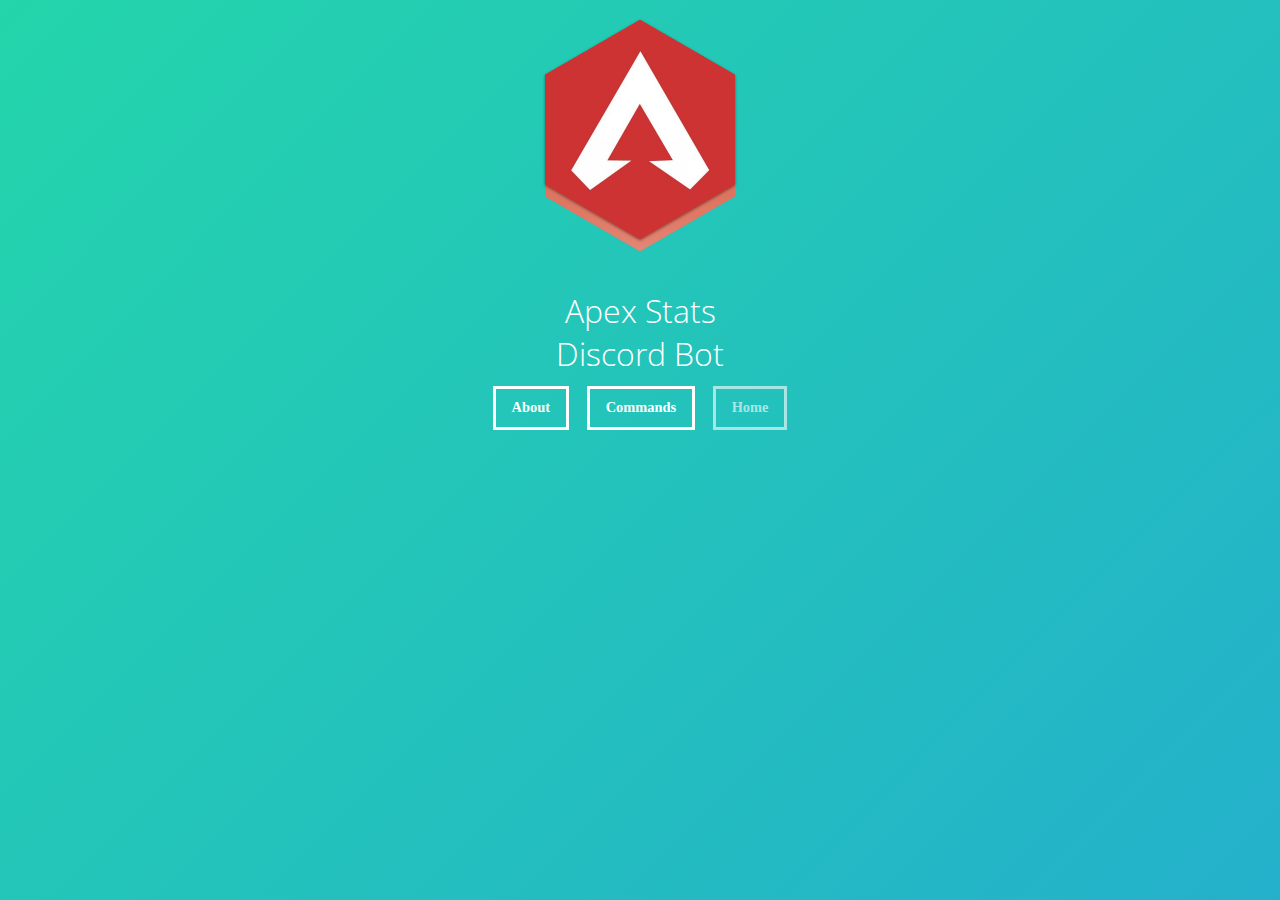
==== index.html @ ba826275 "Removed .html" ====
<!doctype html>
<html lang="en">
<style>
  body {
	width: 100wh;
	height: 90vh;
	color: #fff;
	background: linear-gradient(-45deg, #EE7752, #E73C7E, #23A6D5, #23D5AB);
	background-size: 400% 400%;
	-webkit-animation: Gradient 15s ease infinite;
	-moz-animation: Gradient 15s ease infinite;
	animation: Gradient 15s ease infinite;
}

@-webkit-keyframes Gradient {
	0% {
		background-position: 0% 50%
	}
	50% {
		background-position: 100% 50%
	}
	100% {
		background-position: 0% 50%
	}
}

@-moz-keyframes Gradient {
	0% {
		background-position: 0% 50%
	}
	50% {
		background-position: 100% 50%
	}
	100% {
		background-position: 0% 50%
	}
}

@keyframes Gradient {
	0% {
		background-position: 0% 50%
	}
	50% {
		background-position: 100% 50%
	}
	100% {
		background-position: 0% 50%
	}
}

h1,
h6 {
	font-family: 'Open Sans';
	font-weight: 300;
	position: absolute;
	right: 0;
	left: 0;
}
/* Image DIVS */
.imageContainerY {
  width: 256px;
  height: 100%;
}
.imageContainerX {
  width: 100%;
  height: 256px;
}
/**/
.codrops-top {
	background: #f06060;
	background: rgba(255, 255, 255, 0.1);
	text-transform: uppercase;
	width: 100%;
	font-size: 0.69em;
	line-height: 2.2;
}

.codrops-top a {
	text-decoration: none;
	padding: 0 1em;
	letter-spacing: 0.1em;
	color: #fff;
	display: inline-block;
}

.codrops-top a:hover {
	background: rgba(255,255,255,0.95);
	color: #777;
}

.codrops-top span.right {
	float: right;
}

.codrops-top span.right a {
	float: left;
	display: block;
}

.codrops-icon:before {
	font-family: 'codropsicons';
	margin: 0 4px;
	speak: none;
	font-style: normal;
	font-weight: normal;
	font-variant: normal;
	text-transform: none;
	line-height: 1;
	-webkit-font-smoothing: antialiased;
}

.codrops-icon-drop:before {
	content: "\e001";
}

.codrops-icon-prev:before {
	content: "\e004";
}

/* Demo Buttons Style */
.codrops-demos {
	padding-top: 8em;
	font-size: 0.9em;
}

.codrops-demos a {
	text-decoration: none;
	outline: none;
	display: inline-block;
	margin: 0.5em;
	padding: 0.7em 1.1em;
	border: 3px solid #fff;
	color: #fff;
	font-weight: 700;
}

.codrops-demos a:hover,
.codrops-demos a.current-demo,
.codrops-demos a.current-demo:hover {
	opacity: 0.6;
}

.container > section {
	padding: 2em;
	font-size: 1.4em;
	max-width: 50em;
	margin: 0 auto;
}

.container > section p {
	padding: 0.8em 0;
	text-align: justify;
	opacity: 0.5;
	font-weight: 300;
	line-height: 1.4;
}

@media screen and (max-width: 25em) {

	.codrops-icon span {
		display: none;
	}

}

</style>
<head>
  <link rel="shortcut icon" href="/assets/images/bot_icon.png">
  <meta name="application-name" content="Apex Stats Bot | Official Website">
  <meta name="author" content="RedstonedLife & Takitsu21">
  <meta name="description" content="Apex Stats Bot website.">
  <meta name="google" content="notranslate">
  <meta property="og:url" content="https://apexstats.github.io/">
  <meta property="og:title" content="Apex Stats Bot | Official Website">
  <meta property="og:description" content="Apex Stats Bot website.">
  <meta property="og:image" content="/assets/images/bot_icon.png">
  <link rel="stylesheet" href="https://fonts.googleapis.com/css?family=Open+Sans:300" type="text/css" />
  <title>Apex Stats | Discord Bot</title>
</head>

<body>
  <center><div class="imageContainerY">
    <center><div class="imageContainerX">
      <center><img src="assets/images/bot_icon.png" width="256" height="256" /></center>
      <center><h1> Apex Stats <br> Discord Bot</h1></center>
    </div></center>
  </div></center>
  <nav class="codrops-demos">
					<center><a href="about">About</a>
					<a class="" href="cmds">Commands</a>
					<a class="current-demo">Home</a></center>
				</nav>
</body>

</html>
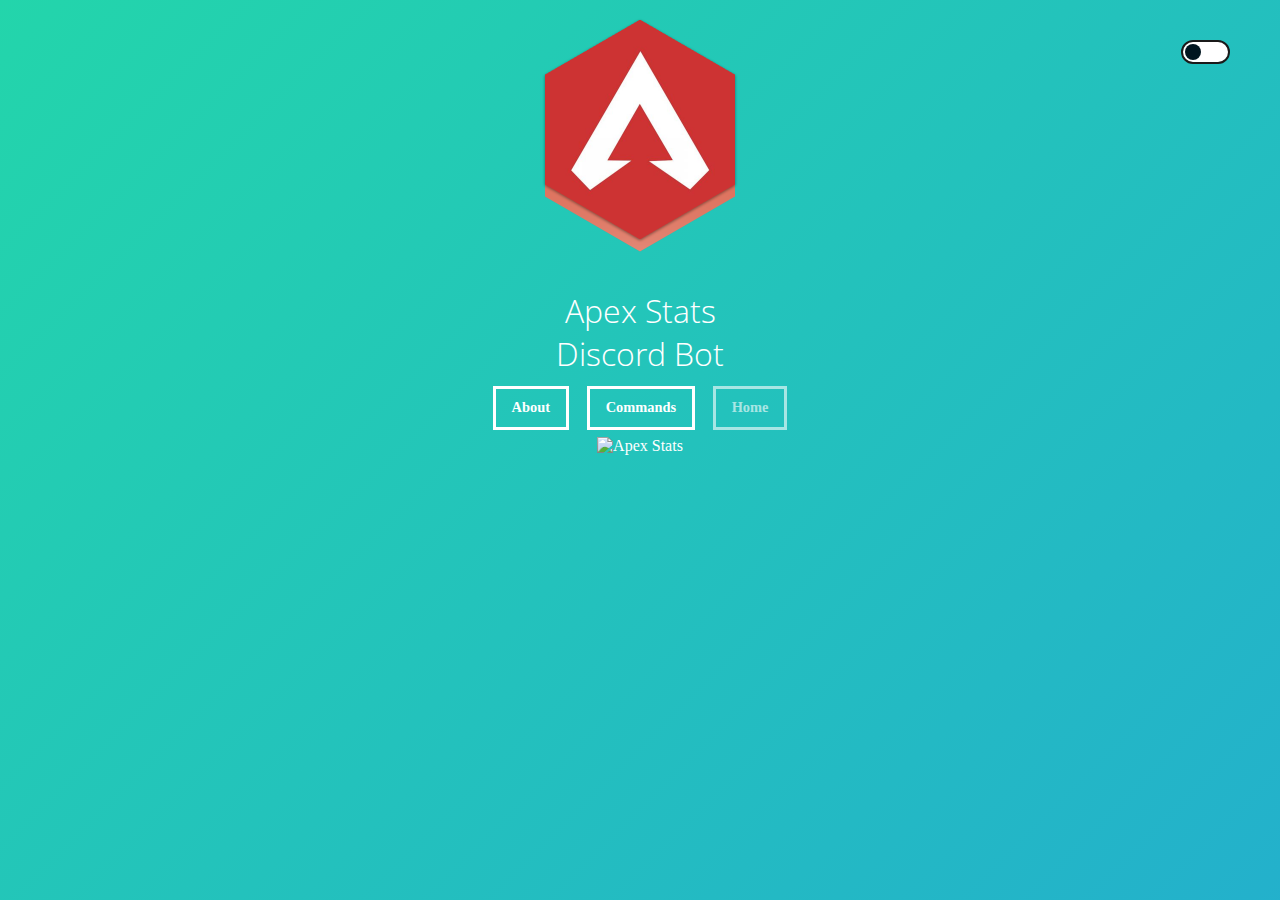
==== commit bc02d44e: "Update index.html" ====
--- a/index.html
+++ b/index.html
@@ -12,6 +12,7 @@
 	animation: Gradient 15s ease infinite;
 }
 
+
 @-webkit-keyframes Gradient {
 	0% {
 		background-position: 0% 50%
@@ -162,23 +163,93 @@
 	}
 
 }
-
+/**/
+.toggle
+{
+    position: absolute;
+    top: 40px;
+    right: 50px;
+    background: #fff;
+    border: 2px solid #1a1a1a;
+    width: 45px;
+    height: 20px;
+    cursor: pointer;
+    border-radius: 20px;
+    transition: 0.5s;
+}
+.toggle.active
+{
+    background: #1a1a1a;
+    border: 2px solid #fff;
+}
+.toggle:before
+{
+    content: '';
+    position: absolute;
+    top: 2px;
+    left: 2px;
+    width: 16px;
+    height: 16px;
+    background: #00151f;
+    border-radius: 50%;
+    transition: 0.5s;
+}
+.toggle.active:before
+{
+    left: 27px;
+    background: #fff;
+}
+/**/
+body.night
+{
+    background: #1a1a1a;
+}
+.svgStats.night {
+  content:url("https://discordbots.org/api/widget/551446491886125059.svg?usernamecolor=FFFFFF&topcolor=1a1a1a");
+}
 </style>
+<script src="https://cdn.jsdelivr.net/npm/js-cookie@2/src/js.cookie.min.js">
+
+function onLoad(){
+  var c = Cookies.get('nightMode');
+  if(c == null) {
+    Cookies.set('nightMode', 'off', { expires: 1825, path: '' });
+  }
+  if(c == "off"){
+    return;
+  }else if(c == "on"){
+    $('.toggle').toggleClass('active')
+    $('body').toggleClass('night')
+    $('.svgStats').toggleClass('night')
+  }
+  
+}
+
+</script>
 <head>
-  <link rel="shortcut icon" href="/assets/images/bot_icon.png">
-  <meta name="application-name" content="Apex Stats Bot | Official Website">
-  <meta name="author" content="RedstonedLife & Takitsu21">
-  <meta name="description" content="Apex Stats Bot website.">
-  <meta name="google" content="notranslate">
-  <meta property="og:url" content="https://apexstats.github.io/">
-  <meta property="og:title" content="Apex Stats Bot | Official Website">
-  <meta property="og:description" content="Apex Stats Bot website.">
-  <meta property="og:image" content="/assets/images/bot_icon.png">
+  <link href="/assets/images/bot_icon.png">
   <link rel="stylesheet" href="https://fonts.googleapis.com/css?family=Open+Sans:300" type="text/css" />
   <title>Apex Stats | Discord Bot</title>
 </head>
 
-<body>
+<body onload="onLoad()">
+  <!-- Js Cookie manager -->
+  
+  
+  <!-- Junk Stuff -->
+  <div class="toggle"></div>
+  <script src="https://code.jquery.com/jquery-3.3.1.js"></script>
+  <script type="text/javascript">
+    $(document).ready(function(){
+        $('.toggle').click(function(){
+              $('.toggle').toggleClass('active')
+              $('body').toggleClass('night')
+              $('.svgStats').toggleClass('night')
+        })
+    })
+</script>
+
+  <!---->
   <center><div class="imageContainerY">
     <center><div class="imageContainerX">
       <center><img src="assets/images/bot_icon.png" width="256" height="256" /></center>
@@ -188,8 +259,12 @@
   <nav class="codrops-demos">
 					<center><a href="about">About</a>
 					<a class="" href="cmds">Commands</a>
-					<a class="current-demo">Home</a></center>
+					<a class="current-demo" href="">Home</a></center>
 				</nav>
+        <!--
+        Night Mode -- FFFFFF
+        Day Mode - 1a1a1a -->
+  <center><img class="svgStats" alt="Apex Stats" src="https://discordbots.org/api/widget/551446491886125059.svg?usernamecolor=000000&topcolor=FFFFFF&middlecolor=FFFFFF"></center>
 </body>
 
 </html>
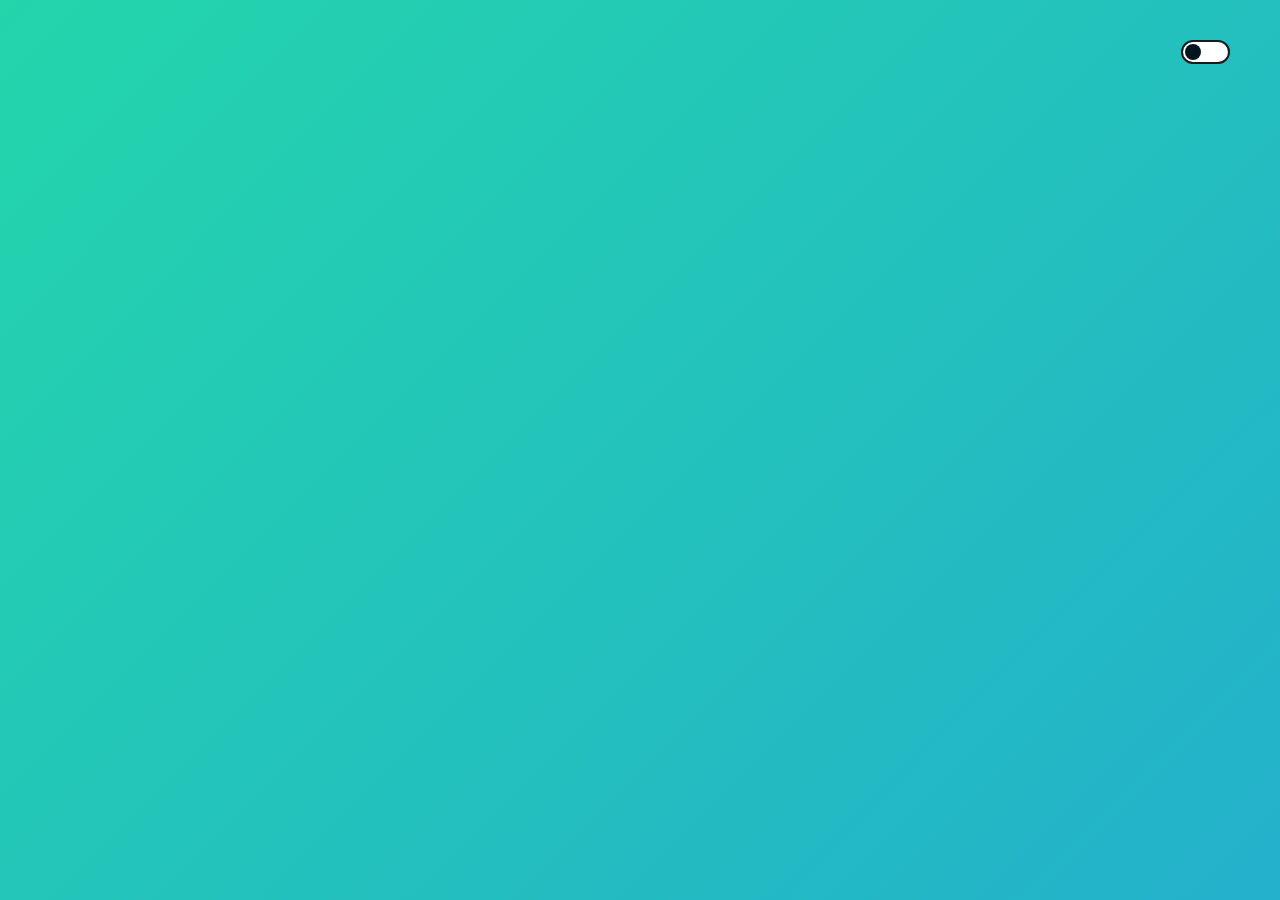
==== commit 926635c6: "Update index.html" ====
--- a/index.html
+++ b/index.html
@@ -1,253 +1,19 @@
 <!doctype html>
 <html lang="en">
-<style>
-  body {
-	width: 100wh;
-	height: 90vh;
-	color: #fff;
-	background: linear-gradient(-45deg, #EE7752, #E73C7E, #23A6D5, #23D5AB);
-	background-size: 400% 400%;
-	-webkit-animation: Gradient 15s ease infinite;
-	-moz-animation: Gradient 15s ease infinite;
-	animation: Gradient 15s ease infinite;
-}
-
-
-@-webkit-keyframes Gradient {
-	0% {
-		background-position: 0% 50%
-	}
-	50% {
-		background-position: 100% 50%
-	}
-	100% {
-		background-position: 0% 50%
-	}
-}
-
-@-moz-keyframes Gradient {
-	0% {
-		background-position: 0% 50%
-	}
-	50% {
-		background-position: 100% 50%
-	}
-	100% {
-		background-position: 0% 50%
-	}
-}
-
-@keyframes Gradient {
-	0% {
-		background-position: 0% 50%
-	}
-	50% {
-		background-position: 100% 50%
-	}
-	100% {
-		background-position: 0% 50%
-	}
-}
-
-h1,
-h6 {
-	font-family: 'Open Sans';
-	font-weight: 300;
-	position: absolute;
-	right: 0;
-	left: 0;
-}
-/* Image DIVS */
-.imageContainerY {
-  width: 256px;
-  height: 100%;
-}
-.imageContainerX {
-  width: 100%;
-  height: 256px;
-}
-/**/
-.codrops-top {
-	background: #f06060;
-	background: rgba(255, 255, 255, 0.1);
-	text-transform: uppercase;
-	width: 100%;
-	font-size: 0.69em;
-	line-height: 2.2;
-}
-
-.codrops-top a {
-	text-decoration: none;
-	padding: 0 1em;
-	letter-spacing: 0.1em;
-	color: #fff;
-	display: inline-block;
-}
-
-.codrops-top a:hover {
-	background: rgba(255,255,255,0.95);
-	color: #777;
-}
-
-.codrops-top span.right {
-	float: right;
-}
-
-.codrops-top span.right a {
-	float: left;
-	display: block;
-}
-
-.codrops-icon:before {
-	font-family: 'codropsicons';
-	margin: 0 4px;
-	speak: none;
-	font-style: normal;
-	font-weight: normal;
-	font-variant: normal;
-	text-transform: none;
-	line-height: 1;
-	-webkit-font-smoothing: antialiased;
-}
-
-.codrops-icon-drop:before {
-	content: "\e001";
-}
-
-.codrops-icon-prev:before {
-	content: "\e004";
-}
-
-/* Demo Buttons Style */
-.codrops-demos {
-	padding-top: 8em;
-	font-size: 0.9em;
-}
-
-.codrops-demos a {
-	text-decoration: none;
-	outline: none;
-	display: inline-block;
-	margin: 0.5em;
-	padding: 0.7em 1.1em;
-	border: 3px solid #fff;
-	color: #fff;
-	font-weight: 700;
-}
-
-.codrops-demos a:hover,
-.codrops-demos a.current-demo,
-.codrops-demos a.current-demo:hover {
-	opacity: 0.6;
-}
-
-.container > section {
-	padding: 2em;
-	font-size: 1.4em;
-	max-width: 50em;
-	margin: 0 auto;
-}
-
-.container > section p {
-	padding: 0.8em 0;
-	text-align: justify;
-	opacity: 0.5;
-	font-weight: 300;
-	line-height: 1.4;
-}
-
-@media screen and (max-width: 25em) {
-
-	.codrops-icon span {
-		display: none;
-	}
-
-}
-/**/
-.toggle
-{
-    position: absolute;
-    top: 40px;
-    right: 50px;
-    background: #fff;
-    border: 2px solid #1a1a1a;
-    width: 45px;
-    height: 20px;
-    cursor: pointer;
-    border-radius: 20px;
-    transition: 0.5s;
-}
-.toggle.active
-{
-    background: #1a1a1a;
-    border: 2px solid #fff;
-}
-.toggle:before
-{
-    content: '';
-    position: absolute;
-    top: 2px;
-    left: 2px;
-    width: 16px;
-    height: 16px;
-    background: #00151f;
-    border-radius: 50%;
-    transition: 0.5s;
-}
-.toggle.active:before
-{
-    left: 27px;
-    background: #fff;
-}
-/**/
-body.night
-{
-    background: #1a1a1a;
-}
-.svgStats.night {
-  content:url("https://discordbots.org/api/widget/551446491886125059.svg?usernamecolor=FFFFFF&topcolor=1a1a1a");
-}
-</style>
-<script src="https://cdn.jsdelivr.net/npm/js-cookie@2/src/js.cookie.min.js">
-
-function onLoad(){
-  var c = Cookies.get('nightMode');
-  if(c == null) {
-    Cookies.set('nightMode', 'off', { expires: 1825, path: '' });
-  }
-  if(c == "off"){
-    return;
-  }else if(c == "on"){
-    $('.toggle').toggleClass('active')
-    $('body').toggleClass('night')
-    $('.svgStats').toggleClass('night')
-  }
-  
-}
-
-</script>
 <head>
   <link href="/assets/images/bot_icon.png">
+  <link rel="stylesheet" type="text/css" href="assets/styles/index.css">
   <link rel="stylesheet" href="https://fonts.googleapis.com/css?family=Open+Sans:300" type="text/css" />
   <title>Apex Stats | Discord Bot</title>
 </head>
 
-<body onload="onLoad()">
+<body>
   <!-- Js Cookie manager -->
   
   
   <!-- Junk Stuff -->
   <div class="toggle"></div>
-  <script src="https://code.jquery.com/jquery-3.3.1.js"></script>
-  <script type="text/javascript">
-    $(document).ready(function(){
-        $('.toggle').click(function(){
-              $('.toggle').toggleClass('active')
-              $('body').toggleClass('night')
-              $('.svgStats').toggleClass('night')
-        })
-    })
-</script>
+  <script type="text/javascript" src="assets/scripts/darkmode.js></script>
 
   <!---->
   <center><div class="imageContainerY">
--- a/assets/styles/index.css
+++ b/assets/styles/index.css
@@ -0,0 +1,186 @@
+  body {
+	width: 100wh;
+	height: 90vh;
+	color: #fff;
+	background: linear-gradient(-45deg, #EE7752, #E73C7E, #23A6D5, #23D5AB);
+	background-size: 400% 400%;
+	-webkit-animation: Gradient 15s ease infinite;
+	-moz-animation: Gradient 15s ease infinite;
+	animation: Gradient 15s ease infinite;
+}
+@-webkit-keyframes Gradient {
+	0% {
+		background-position: 0% 50%
+	}
+	50% {
+		background-position: 100% 50%
+	}
+	100% {
+		background-position: 0% 50%
+	}
+}
+@-moz-keyframes Gradient {
+	0% {
+		background-position: 0% 50%
+	}
+	50% {
+		background-position: 100% 50%
+	}
+	100% {
+		background-position: 0% 50%
+	}
+}
+@keyframes Gradient {
+	0% {
+		background-position: 0% 50%
+	}
+	50% {
+		background-position: 100% 50%
+	}
+	100% {
+		background-position: 0% 50%
+	}
+}
+h1,
+h6 {
+	font-family: 'Open Sans';
+	font-weight: 300;
+	position: absolute;
+	right: 0;
+	left: 0;
+}
+/* Image DIVS */
+.imageContainerY {
+  width: 256px;
+  height: 100%;
+}
+.imageContainerX {
+  width: 100%;
+  height: 256px;
+}
+/**/
+.codrops-top {
+	background: #f06060;
+	background: rgba(255, 255, 255, 0.1);
+	text-transform: uppercase;
+	width: 100%;
+	font-size: 0.69em;
+	line-height: 2.2;
+}
+.codrops-top a {
+	text-decoration: none;
+	padding: 0 1em;
+	letter-spacing: 0.1em;
+	color: #fff;
+	display: inline-block;
+}
+.codrops-top a:hover {
+	background: rgba(255,255,255,0.95);
+	color: #777;
+}
+.codrops-top span.right {
+	float: right;
+}
+.codrops-top span.right a {
+	float: left;
+	display: block;
+}
+.codrops-icon:before {
+	font-family: 'codropsicons';
+	margin: 0 4px;
+	speak: none;
+	font-style: normal;
+	font-weight: normal;
+	font-variant: normal;
+	text-transform: none;
+	line-height: 1;
+	-webkit-font-smoothing: antialiased;
+}
+.codrops-icon-drop:before {
+	content: "\e001";
+}
+.codrops-icon-prev:before {
+	content: "\e004";
+}
+/* Demo Buttons Style */
+.codrops-demos {
+	padding-top: 8em;
+	font-size: 0.9em;
+}
+.codrops-demos a {
+	text-decoration: none;
+	outline: none;
+	display: inline-block;
+	margin: 0.5em;
+	padding: 0.7em 1.1em;
+	border: 3px solid #fff;
+	color: #fff;
+	font-weight: 700;
+}
+.codrops-demos a:hover,
+.codrops-demos a.current-demo,
+.codrops-demos a.current-demo:hover {
+	opacity: 0.6;
+}
+.container > section {
+	padding: 2em;
+	font-size: 1.4em;
+	max-width: 50em;
+	margin: 0 auto;
+}
+.container > section p {
+	padding: 0.8em 0;
+	text-align: justify;
+	opacity: 0.5;
+	font-weight: 300;
+	line-height: 1.4;
+}
+@media screen and (max-width: 25em) {
+	.codrops-icon span {
+		display: none;
+	}
+}
+/**/
+.toggle
+{
+    position: absolute;
+    top: 40px;
+    right: 50px;
+    background: #fff;
+    border: 2px solid #1a1a1a;
+    width: 45px;
+    height: 20px;
+    cursor: pointer;
+    border-radius: 20px;
+    transition: 0.5s;
+}
+.toggle.active
+{
+    background: #1a1a1a;
+    border: 2px solid #fff;
+}
+.toggle:before
+{
+    content: '';
+    position: absolute;
+    top: 2px;
+    left: 2px;
+    width: 16px;
+    height: 16px;
+    background: #00151f;
+    border-radius: 50%;
+    transition: 0.5s;
+}
+.toggle.active:before
+{
+    left: 27px;
+    background: #fff;
+}
+/**/
+body.night
+{
+    background: #1a1a1a;
+}
+.svgStats.night {
+  content:url("https://discordbots.org/api/widget/551446491886125059.svg?usernamecolor=FFFFFF&topcolor=1a1a1a");
+}
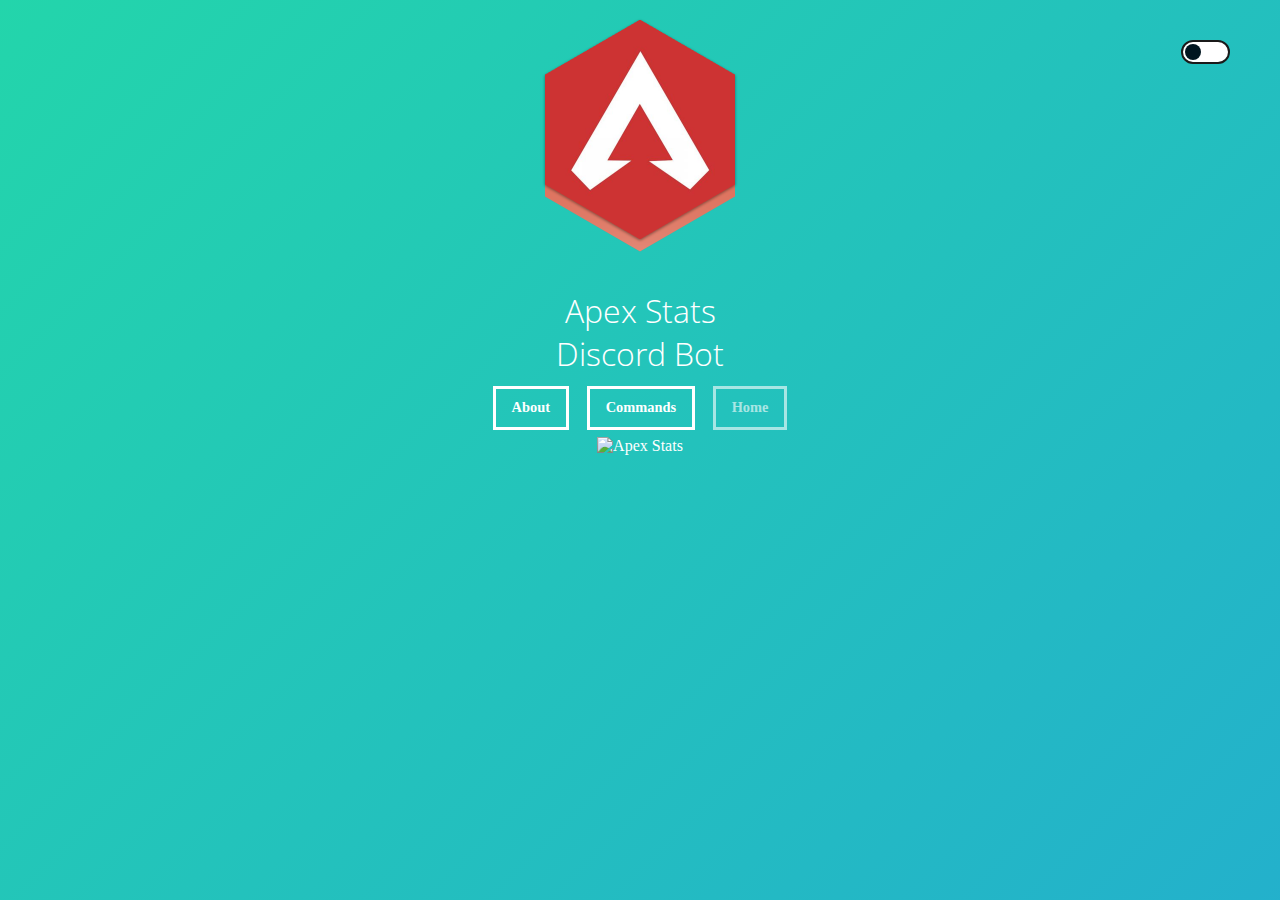
==== commit 5a823fda: "Update index.html" ====
--- a/index.html
+++ b/index.html
@@ -13,7 +13,7 @@
   
   <!-- Junk Stuff -->
   <div class="toggle"></div>
-  <script type="text/javascript" src="assets/scripts/darkmode.js></script>
+  <script type="text/javascript" src="assets/scripts/darkmode.js"></script>
 
   <!---->
   <center><div class="imageContainerY">
